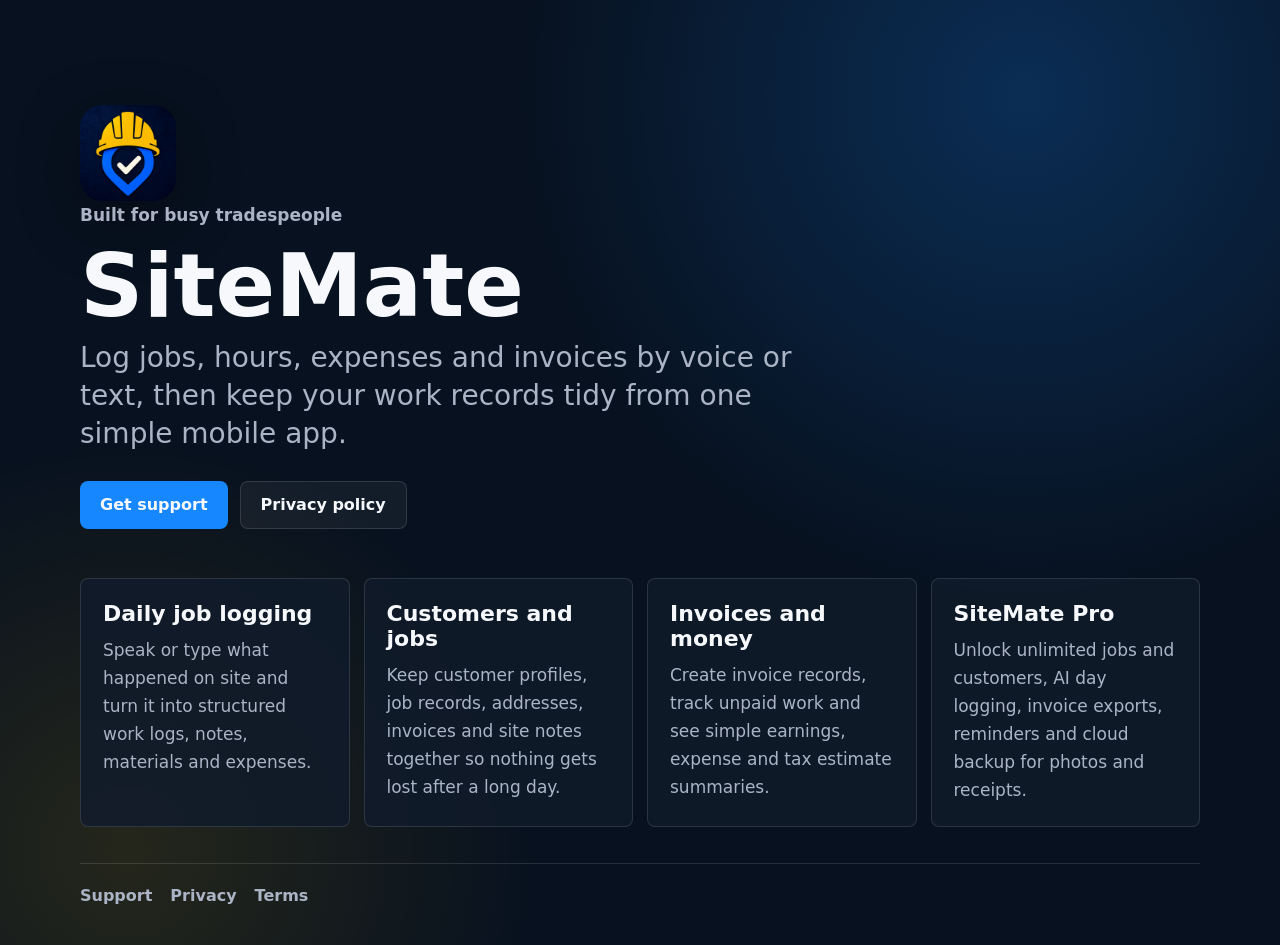
==== index.html @ 9e6efddb "Publish SiteMate pages" ====
<!doctype html>
<html lang="en">
<head>
  <meta charset="utf-8">
  <meta name="viewport" content="width=device-width, initial-scale=1">
  <title>SiteMate - Trade job logging, invoices and expenses</title>
  <meta name="description" content="SiteMate helps tradespeople log jobs, hours, expenses and invoices by voice or text.">
  <link rel="stylesheet" href="styles.css">
</head>
<body>
  <main class="page">
    <section class="hero">
      <img class="logo" src="assets/sitemate-logo.png" alt="SiteMate logo">
      <p class="eyebrow">Built for busy tradespeople</p>
      <h1>SiteMate</h1>
      <p class="lead">Log jobs, hours, expenses and invoices by voice or text, then keep your work records tidy from one simple mobile app.</p>
      <div class="actions">
        <a class="button primary" href="support.html">Get support</a>
        <a class="button secondary" href="privacy.html">Privacy policy</a>
      </div>
    </section>

    <section class="grid" aria-label="SiteMate features">
      <article>
        <h2>Daily job logging</h2>
        <p>Speak or type what happened on site and turn it into structured work logs, notes, materials and expenses.</p>
      </article>
      <article>
        <h2>Customers and jobs</h2>
        <p>Keep customer profiles, job records, addresses, invoices and site notes together so nothing gets lost after a long day.</p>
      </article>
      <article>
        <h2>Invoices and money</h2>
        <p>Create invoice records, track unpaid work and see simple earnings, expense and tax estimate summaries.</p>
      </article>
      <article>
        <h2>SiteMate Pro</h2>
        <p>Unlock unlimited jobs and customers, AI day logging, invoice exports, reminders and cloud backup for photos and receipts.</p>
      </article>
    </section>
  </main>

  <footer>
    <a href="support.html">Support</a>
    <a href="privacy.html">Privacy</a>
    <a href="terms.html">Terms</a>
  </footer>
</body>
</html>
---- styles.css ----
:root {
  color-scheme: dark;
  --bg: #07111f;
  --panel: #101b2b;
  --text: #f6f8fb;
  --muted: #aab4c5;
  --blue: #1687ff;
  --yellow: #ffc400;
  --line: rgba(255, 255, 255, 0.12);
}

* {
  box-sizing: border-box;
}

body {
  margin: 0;
  min-height: 100vh;
  font-family: Inter, ui-sans-serif, system-ui, -apple-system, BlinkMacSystemFont, "Segoe UI", sans-serif;
  color: var(--text);
  background:
    radial-gradient(circle at 80% 10%, rgba(22, 135, 255, 0.24), transparent 32rem),
    radial-gradient(circle at 10% 90%, rgba(255, 196, 0, 0.12), transparent 26rem),
    var(--bg);
}

a {
  color: inherit;
}

.page {
  width: min(1120px, calc(100% - 40px));
  margin: 0 auto;
  padding: 56px 0 36px;
}

.narrow {
  width: min(760px, calc(100% - 40px));
}

.hero {
  min-height: 58vh;
  display: grid;
  align-content: center;
}

.logo {
  width: 96px;
  height: 96px;
  border-radius: 22px;
  box-shadow: 0 18px 60px rgba(0, 0, 0, 0.34);
}

.eyebrow,
.muted {
  color: var(--muted);
  font-weight: 700;
}

h1 {
  margin: 14px 0 12px;
  font-size: clamp(44px, 8vw, 88px);
  letter-spacing: 0;
  line-height: 0.95;
}

h2 {
  margin: 0 0 10px;
  font-size: 22px;
}

p {
  margin: 0;
  color: var(--muted);
  font-size: 17px;
  line-height: 1.65;
}

.lead {
  max-width: 760px;
  font-size: clamp(20px, 3vw, 28px);
  line-height: 1.35;
}

.actions {
  display: flex;
  gap: 12px;
  flex-wrap: wrap;
  margin-top: 28px;
}

.button {
  display: inline-flex;
  align-items: center;
  justify-content: center;
  min-height: 48px;
  padding: 0 20px;
  border-radius: 8px;
  font-weight: 800;
  text-decoration: none;
}

.primary {
  background: var(--blue);
}

.secondary {
  border: 1px solid var(--line);
  background: rgba(255, 255, 255, 0.05);
}

.grid {
  display: grid;
  grid-template-columns: repeat(4, minmax(0, 1fr));
  gap: 14px;
}

article,
.panel {
  padding: 22px;
  border: 1px solid var(--line);
  border-radius: 8px;
  background: rgba(16, 27, 43, 0.82);
}

.panel {
  margin-top: 16px;
}

.back {
  display: inline-block;
  margin-bottom: 24px;
  color: var(--yellow);
  font-weight: 800;
  text-decoration: none;
}

footer {
  width: min(1120px, calc(100% - 40px));
  margin: 0 auto;
  padding: 22px 0 40px;
  display: flex;
  gap: 18px;
  border-top: 1px solid var(--line);
}

footer a {
  color: var(--muted);
  font-weight: 700;
  text-decoration: none;
}

@media (max-width: 820px) {
  .grid {
    grid-template-columns: 1fr;
  }

  .hero {
    min-height: auto;
    padding-top: 32px;
  }
}
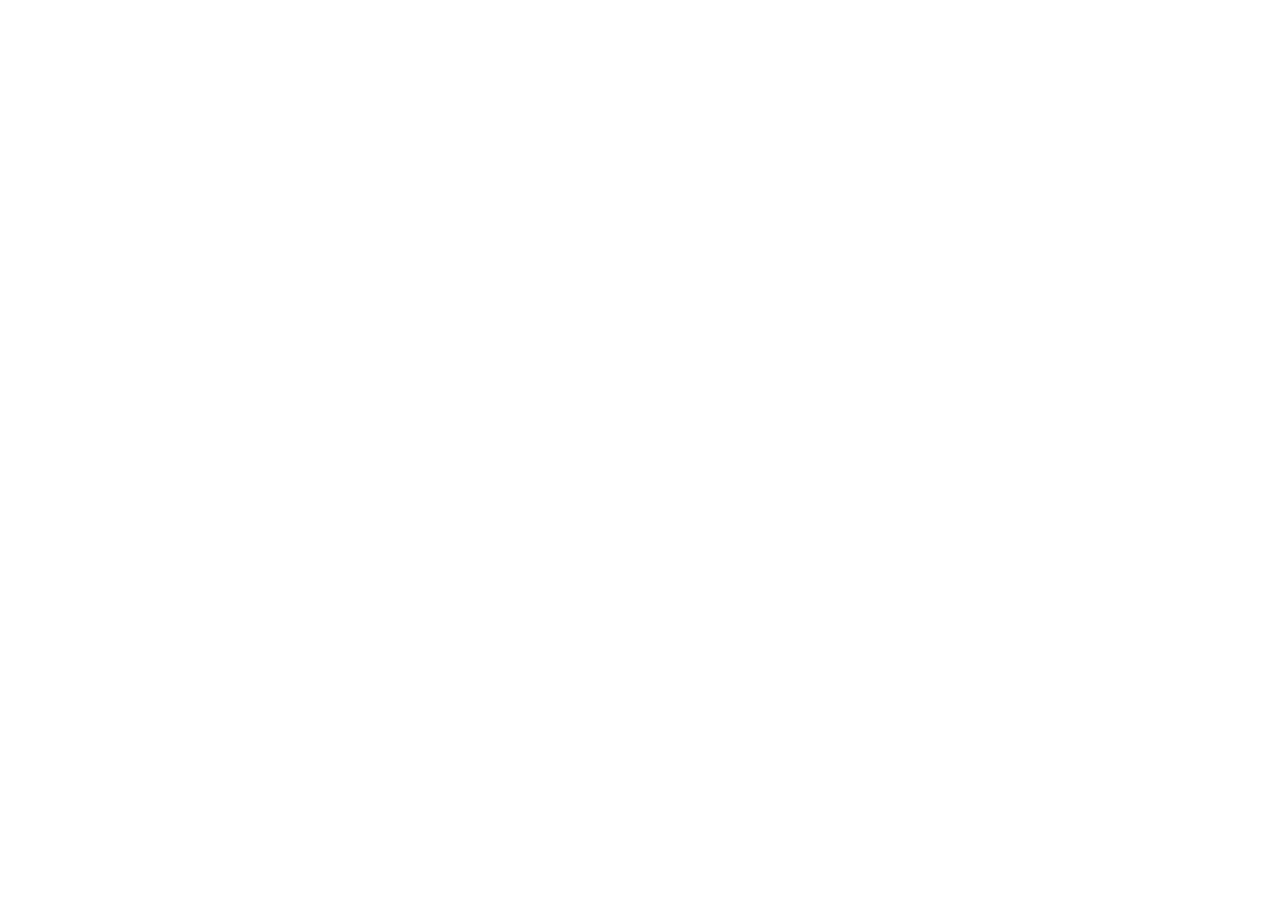
==== commit 2e13d66d: "Redirect original public pages to Days and Dues website" ====
--- a/index.html
+++ b/index.html
@@ -3,47 +3,54 @@
 <head>
   <meta charset="utf-8">
   <meta name="viewport" content="width=device-width, initial-scale=1">
-  <title>SiteMate - Trade job logging, invoices and expenses</title>
-  <meta name="description" content="SiteMate helps tradespeople log jobs, hours, expenses and invoices by voice or text.">
+  <meta name="theme-color" content="#173e36">
+  <title>Days &amp; Dues — Your work. Your way.</title>
+  <meta name="description" content="A calmer home for self-employed work. Keep clients, projects, time, expenses and invoices together with Days & Dues.">
+  <link rel="icon" href="assets/days-and-dues-logo.png">
   <link rel="stylesheet" href="styles.css">
+  <meta http-equiv="refresh" content="0; url=https://banjonay1992.github.io/days-and-dues/">
+  <link rel="canonical" href="https://banjonay1992.github.io/days-and-dues/">
+  <meta property="og:site_name" content="Days &amp; Dues">
+  <meta property="og:url" content="https://banjonay1992.github.io/days-and-dues/">
 </head>
 <body>
+  <p class="page">This page has moved. <a href="https://banjonay1992.github.io/days-and-dues/">Continue to the Days &amp; Dues website →</a></p>
+  <header class="site-header">
+    <a class="wordmark" href="index.html"><img src="assets/days-and-dues-logo.png" alt="" width="44" height="44">Days &amp; Dues</a>
+    <a class="nav-link" href="support.html">Get support <span aria-hidden="true">↗</span></a>
+  </header>
   <main class="page">
     <section class="hero">
-      <img class="logo" src="assets/sitemate-logo.png" alt="SiteMate logo">
-      <p class="eyebrow">Built for busy tradespeople</p>
-      <h1>SiteMate</h1>
-      <p class="lead">Log jobs, hours, expenses and invoices by voice or text, then keep your work records tidy from one simple mobile app.</p>
-      <div class="actions">
-        <a class="button primary" href="support.html">Get support</a>
-        <a class="button secondary" href="privacy.html">Privacy policy</a>
+      <div class="hero-copy">
+        <p class="eyebrow">For the work you make your own</p>
+        <h1>Your days.<br>Your dues.<br><em>A little less admin.</em></h1>
+        <p class="lead">One calm place for your clients, work, time and money. Made for the many ways people work for themselves.</p>
+        <div class="actions">
+          <a class="button primary" href="https://apps.apple.com/app/id6767514612">Find us on the App Store <span aria-hidden="true">↗</span></a>
+          <a class="button secondary" href="#how-it-works">Take a look <span aria-hidden="true">↓</span></a>
+        </div>
+        <p class="small-note">The redesigned app is being prepared for release. Your existing account and records continue.</p>
+      </div>
+      <aside class="day-preview" aria-label="Illustrative example workspace">
+        <div class="preview-header"><img src="assets/days-and-dues-logo.png" alt="" width="40" height="40"><strong>Days &amp; Dues</strong><span class="example-label">Example</span></div>
+        <p class="eyebrow">TODAY</p><h2>Make room for your work.</h2>
+        <div class="capture-preview"><span aria-hidden="true">✦</span><h3>A little less admin.</h3><p>Two hours editing for Alex,<br>and £12 travel. That’s the day.</p><span class="preview-pill">Capture your day <span aria-hidden="true">↗</span></span></div>
+        <div class="preview-stats"><div><span>Time recorded</span><strong>2 hours</strong></div><div><span>Ready to invoice</span><strong>£180</strong></div></div>
+        <div class="preview-work"><span class="work-symbol" aria-hidden="true">↗</span><div><strong>Brand photography</strong><p>Alex Morgan</p></div><span class="status">In progress</span></div>
+        <div class="preview-nav" aria-hidden="true"><strong>Today</strong><span>Work</span><span>Clients</span><span>Money</span></div>
+      </aside>
+    </section>
+    <section class="professions" aria-label="Work for yourself, in your own way"><p>For your kind of independent.</p><div><span>Creative &amp; digital</span><span>Consulting &amp; coaching</span><span>Beauty &amp; wellbeing</span><span>Home &amp; local services</span><span>Teaching &amp; tutoring</span><span>And your kind of work</span></div></section>
+    <section class="workflow" id="how-it-works">
+      <div class="section-heading"><p class="eyebrow">A simple rhythm</p><h2>Do the work.<br>Keep the rest together.</h2></div>
+      <div class="grid" aria-label="Days and Dues features">
+        <article><span class="step">01 / PLAN</span><h3>A home for every piece of work.</h3><p>Keep a project, a client visit or a regular service alongside the people and notes that matter.</p></article>
+        <article><span class="step">02 / RECORD</span><h3>Your day, in your words.</h3><p>Speak or type what you did. Review the suggested time, notes and costs before saving anything.</p></article>
+        <article><span class="step">03 / GET PAID</span><h3>Know what’s due.</h3><p>Create invoices, follow up unpaid work and keep your expenses in view. Less searching when it’s time to catch up.</p></article>
       </div>
     </section>
-
-    <section class="grid" aria-label="SiteMate features">
-      <article>
-        <h2>Daily job logging</h2>
-        <p>Speak or type what happened on site and turn it into structured work logs, notes, materials and expenses.</p>
-      </article>
-      <article>
-        <h2>Customers and jobs</h2>
-        <p>Keep customer profiles, job records, addresses, invoices and site notes together so nothing gets lost after a long day.</p>
-      </article>
-      <article>
-        <h2>Invoices and money</h2>
-        <p>Create invoice records, track unpaid work and see simple earnings, expense and tax estimate summaries.</p>
-      </article>
-      <article>
-        <h2>SiteMate Pro</h2>
-        <p>Unlock unlimited jobs and customers, AI day logging, invoice exports, reminders and cloud backup for photos and receipts.</p>
-      </article>
-    </section>
+    <section class="closing"><p class="eyebrow">Your work. Your way.</p><h2>More space for<br>what you do best.</h2><p>From the first client to the end-of-day catch-up.</p><a class="button primary" href="support.html">Talk to us <span aria-hidden="true">↗</span></a></section>
   </main>
-
-  <footer>
-    <a href="support.html">Support</a>
-    <a href="privacy.html">Privacy</a>
-    <a href="terms.html">Terms</a>
-  </footer>
+  <footer><a class="footer-brand" href="index.html">Days &amp; Dues</a><nav aria-label="Footer"><a href="support.html">Support</a><a href="privacy.html">Privacy</a><a href="terms.html">Terms</a></nav><p>By Nathan Cole</p></footer>
 </body>
 </html>
